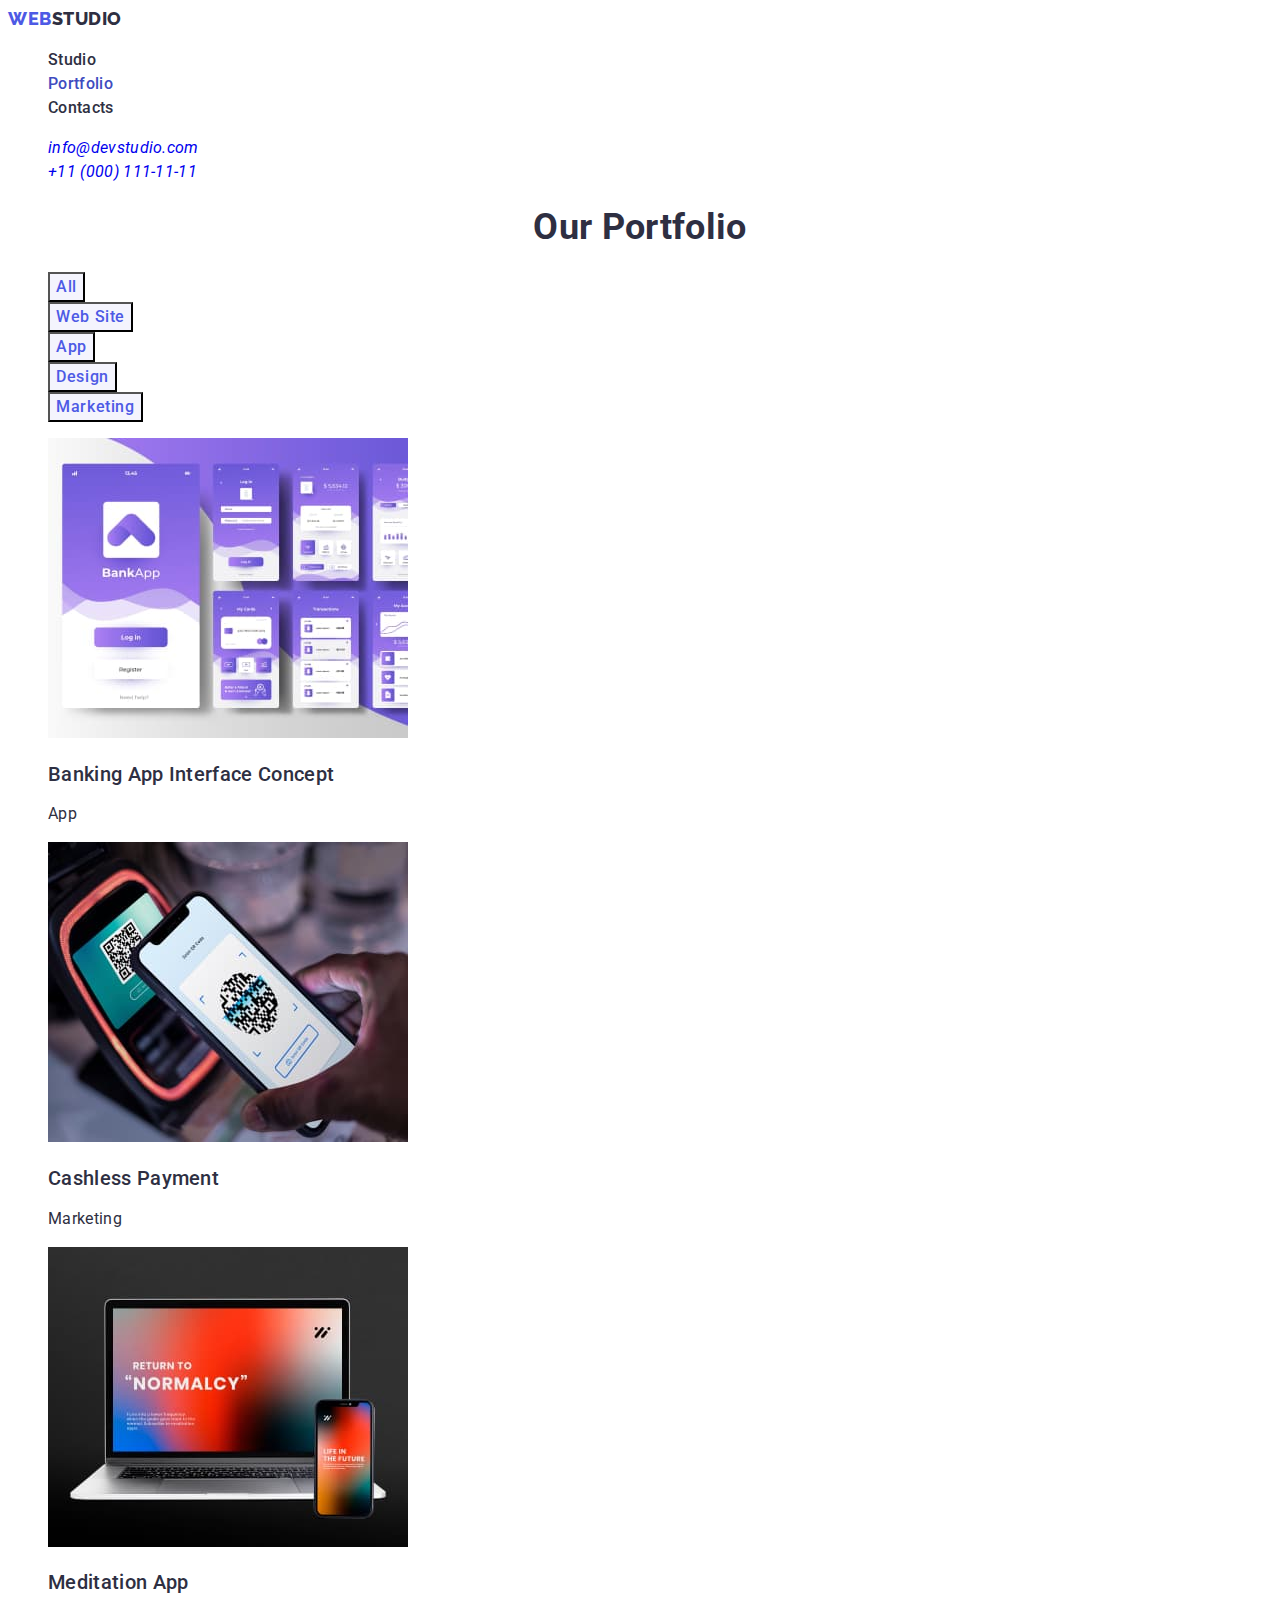
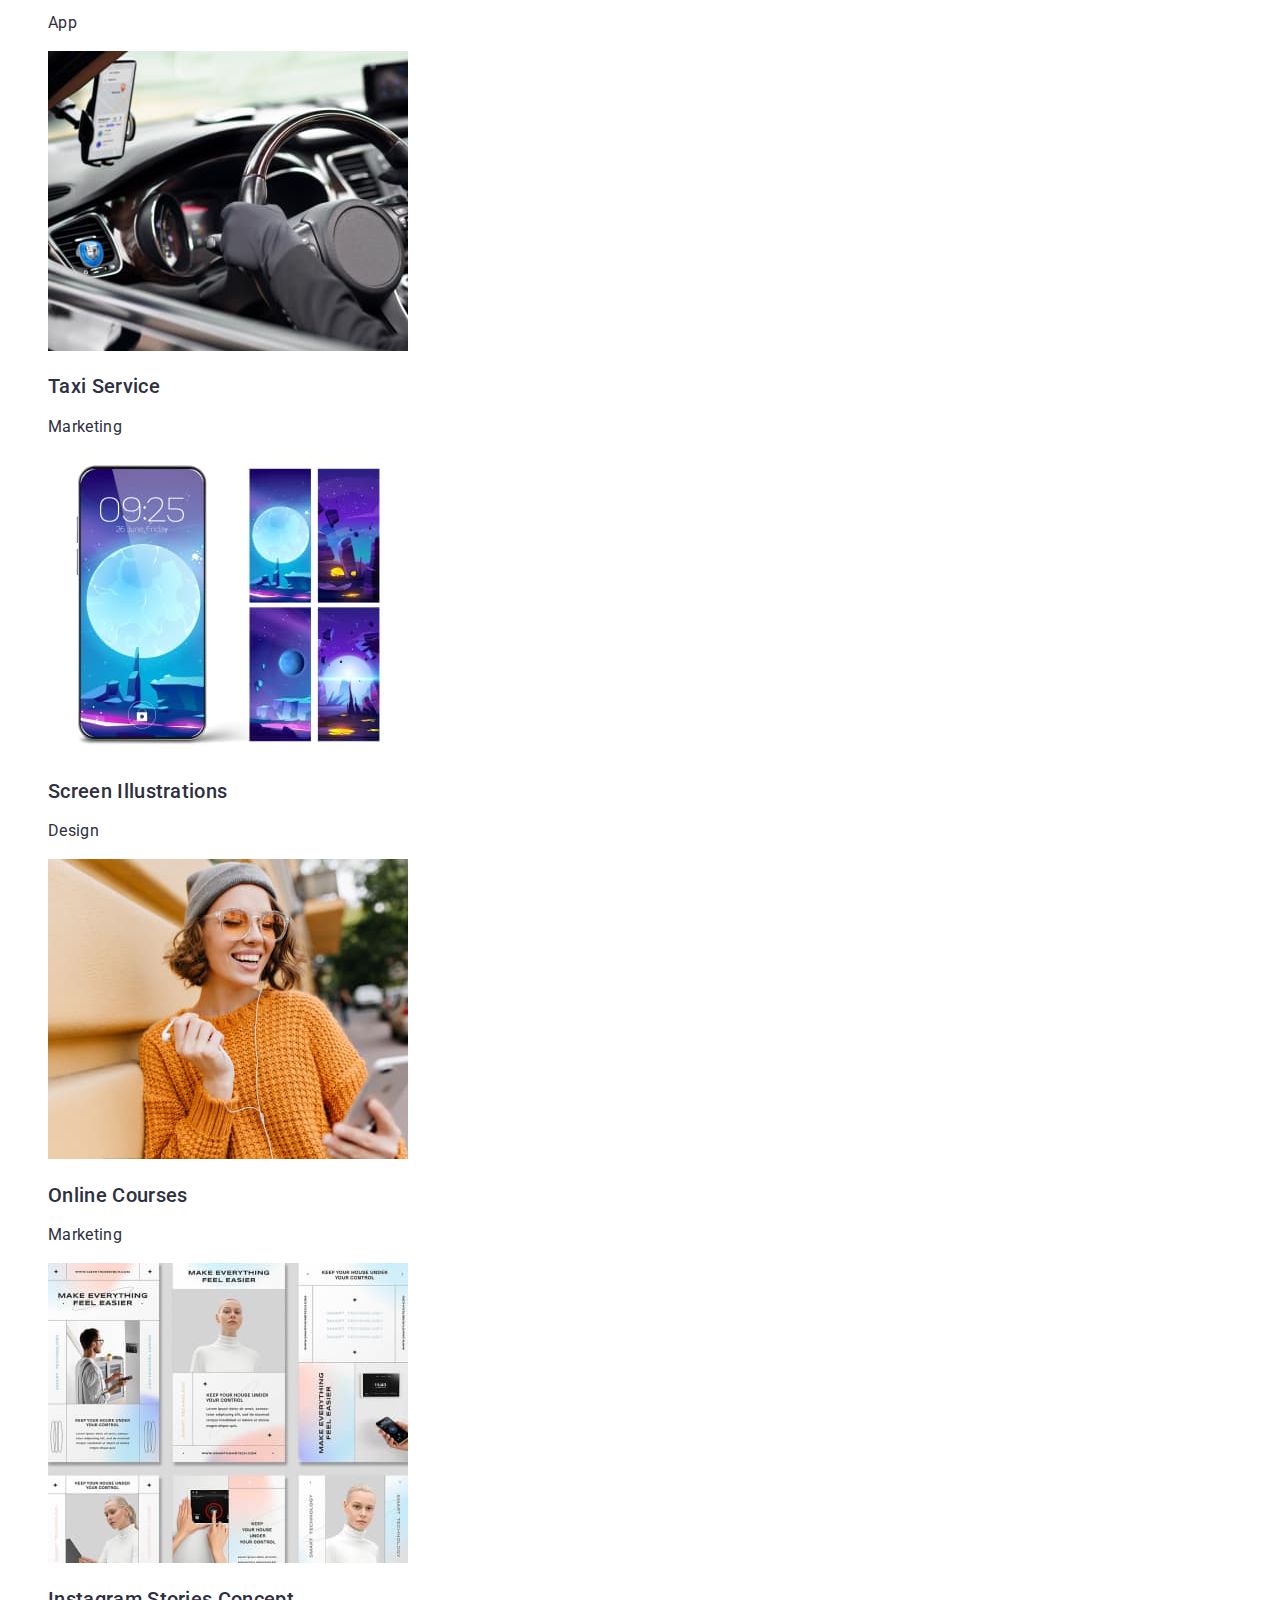
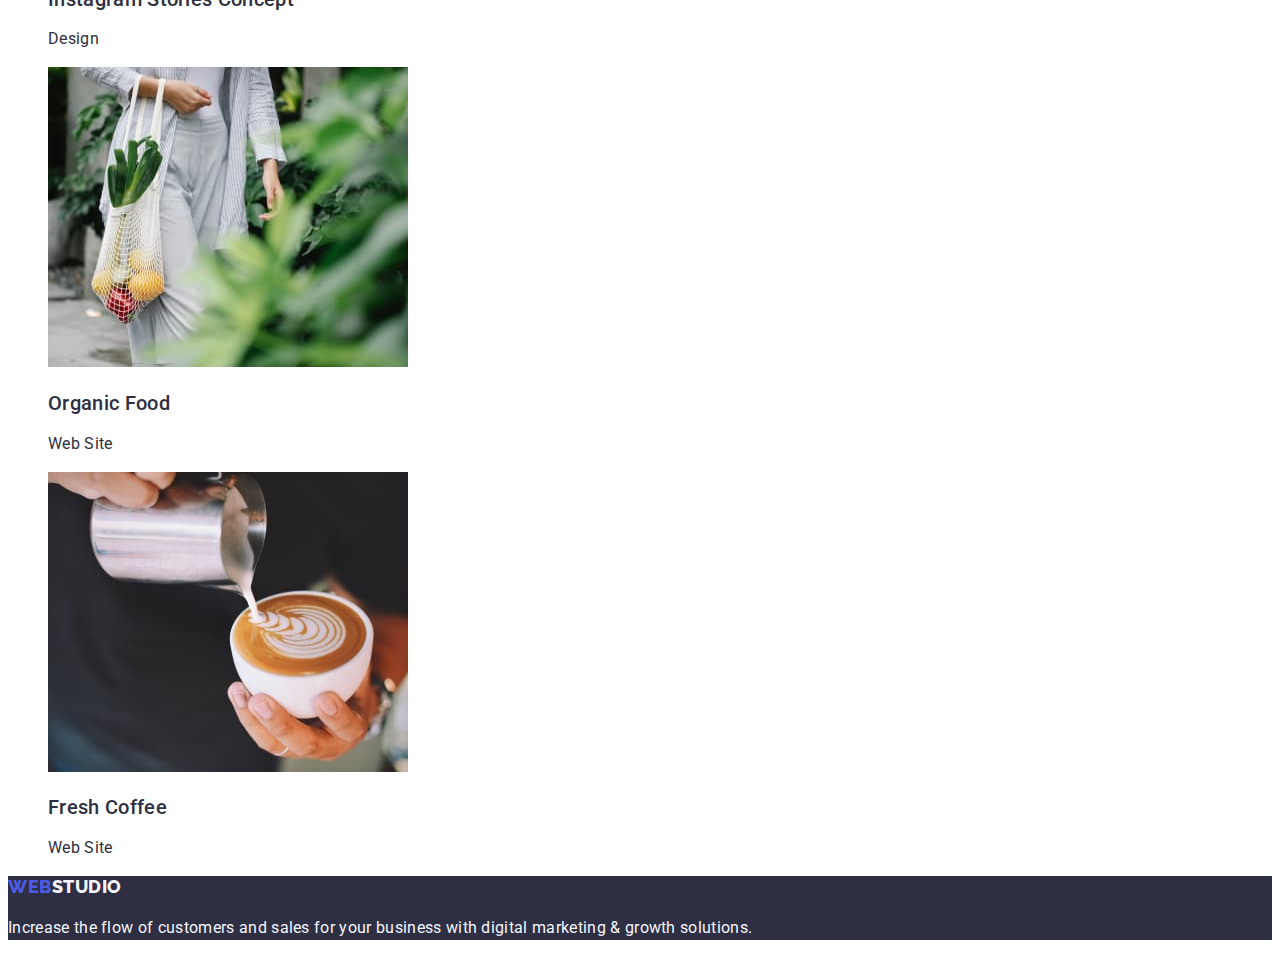
==== portfolio.html @ ec9953e0 "Add portfolio.html and css styles" ====
<!DOCTYPE html>
<html lang="en">
  <head>
    <meta charset="UTF-8" />
    <meta http-equiv="X-UA-Compatible" content="IE=edge" />
    <meta name="viewport" content="width=device-width, initial-scale=1.0" />
    <title lang="uk">Portfolio</title>
    <!-- оптимізація процесу завантаження шрифтів -->
    <link rel="preconnect" href="https://fonts.googleapis.com" />
    <link rel="preconnect" href="https://fonts.gstatic.com" crossorigin />
    <link
      href="https://fonts.googleapis.com/css2?family=Raleway:wght@800&family=Roboto:wght@400;500;700&display=swap"
      rel="stylesheet"
    />
    <link rel="stylesheet" href="./css/styles.css" />
  </head>
  <body>
    <header>
      <nav>
        <a href="./index.html" class="logo link"><span class="accent">Web</span>Studio</a>
        <ul class="site-nav list">
          <li><a href="./index.html" class="link">Studio</a></li>
          <li><a href="./portfolio.html" class="link current">Portfolio</a></li>
          <li><a href="" class="link">Contacts</a></li>
        </ul>
      </nav>
      <address>
        <ul class="header-contacts list">
          <li><a href="mailto:info@devstudio.com" class="link">info@devstudio.com</a></li>
          <li><a href="tel:+110001111111" class="link">+11 (000) 111-11-11</a></li>
        </ul>
      </address>
    </header>
    <main>
      <section class="section">
        <!-- h1 will be hidden -->
        <h1 class="section-title">Our Portfolio</h1>
        <ul class="button-filter list">
          <li><button class="button secondary" type="button">All</button></li>
          <li><button class="button secondary" type="button">Web Site</button></li>
          <li><button class="button secondary" type="button">App</button></li>
          <li><button class="button secondary" type="button">Design</button></li>
          <li><button class="button secondary" type="button">Marketing</button></li>
        </ul>
        <ul class="portfolio list">
          <li>
            <a href="" class="link">
              <img
                src="./images/portfolio/banking-app.jpg"
                alt="Banking App Interface Concept"
                width="360"
                height="300"
              />
              <h2 class="subsection-title">Banking App Interface Concept</h2>
              <p class="description">App</p></a
            >
          </li>
          <li>
            <a href="" class="link">
              <img
                src="./images/portfolio/cashless-payment.jpg"
                alt="Cashless Payment"
                width="360"
                height="300"
              />
              <h2 class="subsection-title">Cashless Payment</h2>
              <p class="description">Marketing</p></a
            >
          </li>
          <li>
            <a href="" class="link">
              <img
                src="./images/portfolio/meditation-app.jpg"
                alt="Meditation App"
                width="360"
                height="300"
              />
              <h2 class="subsection-title">Meditation App</h2>
              <p class="description">App</p></a
            >
          </li>
          <li>
            <a href="" class="link">
              <img
                src="./images/portfolio/taxi-service.jpg"
                alt="Taxi Service"
                width="360"
                height="300"
              />
              <h2 class="subsection-title">Taxi Service</h2>
              <p class="description">Marketing</p></a
            >
          </li>
          <li>
            <a href="" class="link">
              <img
                src="./images/portfolio/screen-illustrations.jpg"
                alt="Screen Illustrations"
                width="360"
                height="300"
              />
              <h2 class="subsection-title">Screen Illustrations</h2>
              <p class="description">Design</p></a
            >
          </li>
          <li>
            <a href="" class="link">
              <img
                src="./images/portfolio/online-courses.jpg"
                alt="Online Courses"
                width="360"
                height="300"
              />
              <h2 class="subsection-title">Online Courses</h2>
              <p class="description">Marketing</p></a
            >
          </li>
          <li>
            <a href="" class="link">
              <img
                src="./images/portfolio/instagram-stories.jpg"
                alt="Instagram Stories Concept"
                width="360"
                height="300"
              />
              <h2 class="subsection-title">Instagram Stories Concept</h2>
              <p class="description">Design</p></a
            >
          </li>
          <li>
            <a href="" class="link">
              <img
                src="./images/portfolio/organic-food.jpg"
                alt="Organic Food"
                width="360"
                height="300"
              />
              <h2 class="subsection-title">Organic Food</h2>
              <p class="description">Web Site</p></a
            >
          </li>
          <li>
            <a href="" class="link">
              <img
                src="./images/portfolio/fresh-coffee.jpg"
                alt="Fresh Coffee"
                width="360"
                height="300"
              />
              <h2 class="subsection-title">Fresh Coffee</h2>
              <p class="description">Web Site</p></a
            >
          </li>
        </ul>
      </section>
    </main>
    <footer class="footer">
      <a href="./index.html" class="logo footer link"><span class="accent">Web</span>Studio</a>
      <p class="description">
        Increase the flow of customers and sales for your business with digital marketing & growth
        solutions.
      </p>
    </footer>
  </body>
</html>
---- css/styles.css ----
/* header bgc rgba(231, 233, 252, 1) */
/* +hero background-color: #2E2F42; */
/* p color: #434455; */
/*+ (section-title) h2, h3 color color: #2E2F42;*/
/* + h1 color #ffffff */
/* +footer logo studio color: #f4f4fd */
/* +footer and header logo web color: #4d5ae5; */
/* +header logo studio color: #2e2f42; */
/* navigation color: #2e2f42; */
/* + (in body) header contacts color: #434455; */
/* footer p color: #F4F4FD;  */
/* our team background-color: #F4F4FD;*/
/* + body bgc #ffffff */
/* Filter Btn Active background: rgba(64, 75, 191, 1);*/
/* Active Button Text color#ffffff) */
/* not active Filter Btn  bgc rgba(244, 244, 253, 1))*/
/* not active btn text color rgba(77, 90, 229, 1) */
/* 'Roboto' 400 500 700
'Raleway' 800 */

:root {
  --accent-color: #404bbf; /*active hover focus*/
  --light-accent-color: #4d5ae5; /*brand, not CTA btn-hero/btn-portfolio-text*/
  --primary-dark-color: #2e2f42; /*h2/h3 headers, hero-bgc*/
  --primary-text-color: #434455; /*default text color, paragraphs*/
  --primary-white-color: #ffffff; /*page default bgc, hero header+btn-text, portfolio CTA btn-text*/
  --light-mode-color: #f4f4fd; /*footer paragraph,brand,not CTA btn-portfolio-bgc,our team bgc*/
}

/* Common styles */

body {
  background-color: var(--primary-white-color);
  color: var(--primary-text-color); /*default text color, paragraphs*/
  font-family: 'Roboto', sans-serif;
  font-size: 16px; /*default size, paragraphs*/
  line-height: 1.5;
  letter-spacing: 0.02em;
  font-weight: 400;
}

.list {
  list-style: none;
}

.link {
  text-decoration: none;
}

.title {
  color: var(--primary-dark-color);
}
/* h2,
h3 {
  color: var(--primary-dark-color);
} */

/* Logo */
.logo {
  color: var(--primary-dark-color);
  font-family: 'Raleway';
  font-weight: 800;
  font-size: 18px;
  line-height: 1.17;
  letter-spacing: 0.03em;
  text-transform: uppercase;
}

.logo .accent {
  color: var(--light-accent-color);
}

.logo.footer {
  color: var(--light-mode-color);
}

/* Site navigation */

.site-nav .link {
  color: var(--primary-dark-color);
  font-weight: 500;
}

.site-nav .link:hover,
.site-nav .link:focus {
  color: var(--accent-color);
}

.site-nav .link.current {
  color: var(--accent-color);
}

/* Header contacts*/

.contacts .link {
  color: var(--primary-text-color);
  font-style: normal;
}

.contacts .link:hover,
.contacts .link:focus {
  color: var(--accent-color);
}

/*Footer*/
.footer {
  background-color: var(--primary-dark-color);
}
.footer .description {
  color: var(--light-mode-color);
}

/* Buttons */
.button {
  color: var(--primary-text-color);
  background-color: var(--primary-white-color);
  font-family: 'Roboto';
  font-weight: 500;
  font-size: 16px;
  line-height: 1.5;
  text-align: center;
  letter-spacing: 0.04em;
  cursor: pointer;
}

/*Hero Button*/
.button.primary {
  color: var(--primary-white-color);
  background-color: var(--light-accent-color);
}

/*Other Buttons*/
.button.secondary {
  color: var(--light-accent-color);
  background-color: var(--light-mode-color);
}

.button:hover,
.button:focus {
  color: var(--primary-white-color);
  background-color: var(--accent-color);
}

/* index.html styles */
/* Hero */
.hero {
  background-color: var(--primary-dark-color);
}

.hero-title {
  color: var(--primary-white-color);
  font-weight: 700;
  font-size: 56px;
  line-height: 1.07;
  text-align: center;
}

/* Section */
.section-title {
  color: var(--primary-dark-color);
  font-weight: 700;
  font-size: 36px;
  line-height: 1.11;
  text-align: center;
  text-transform: capitalize;
}

.subsection-title {
  color: var(--primary-dark-color);
  font-weight: 500;
  font-size: 20px;
  line-height: 1.2;
}

.team .subsection-title {
  text-align: center;
}

.team .description {
  text-align: center;
}
.portfolio .description {
  color: var(--primary-dark-color);
}
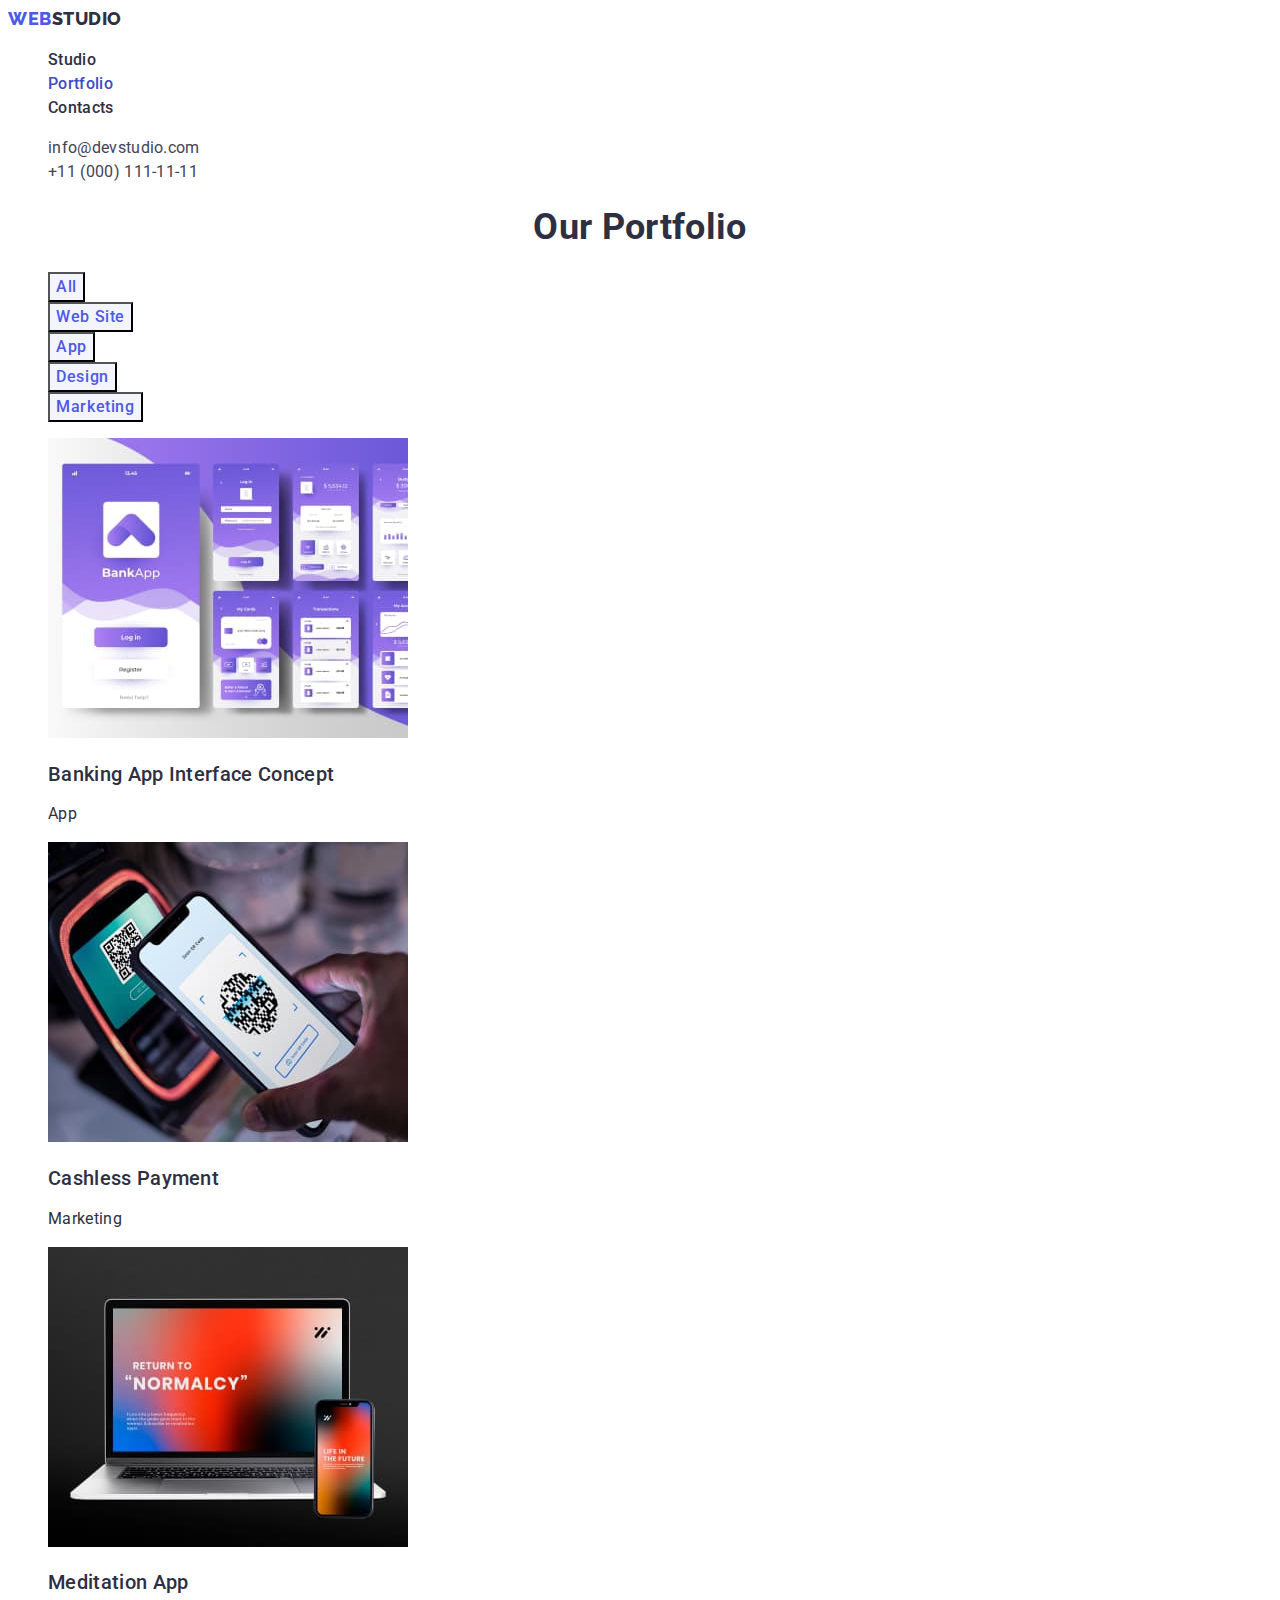
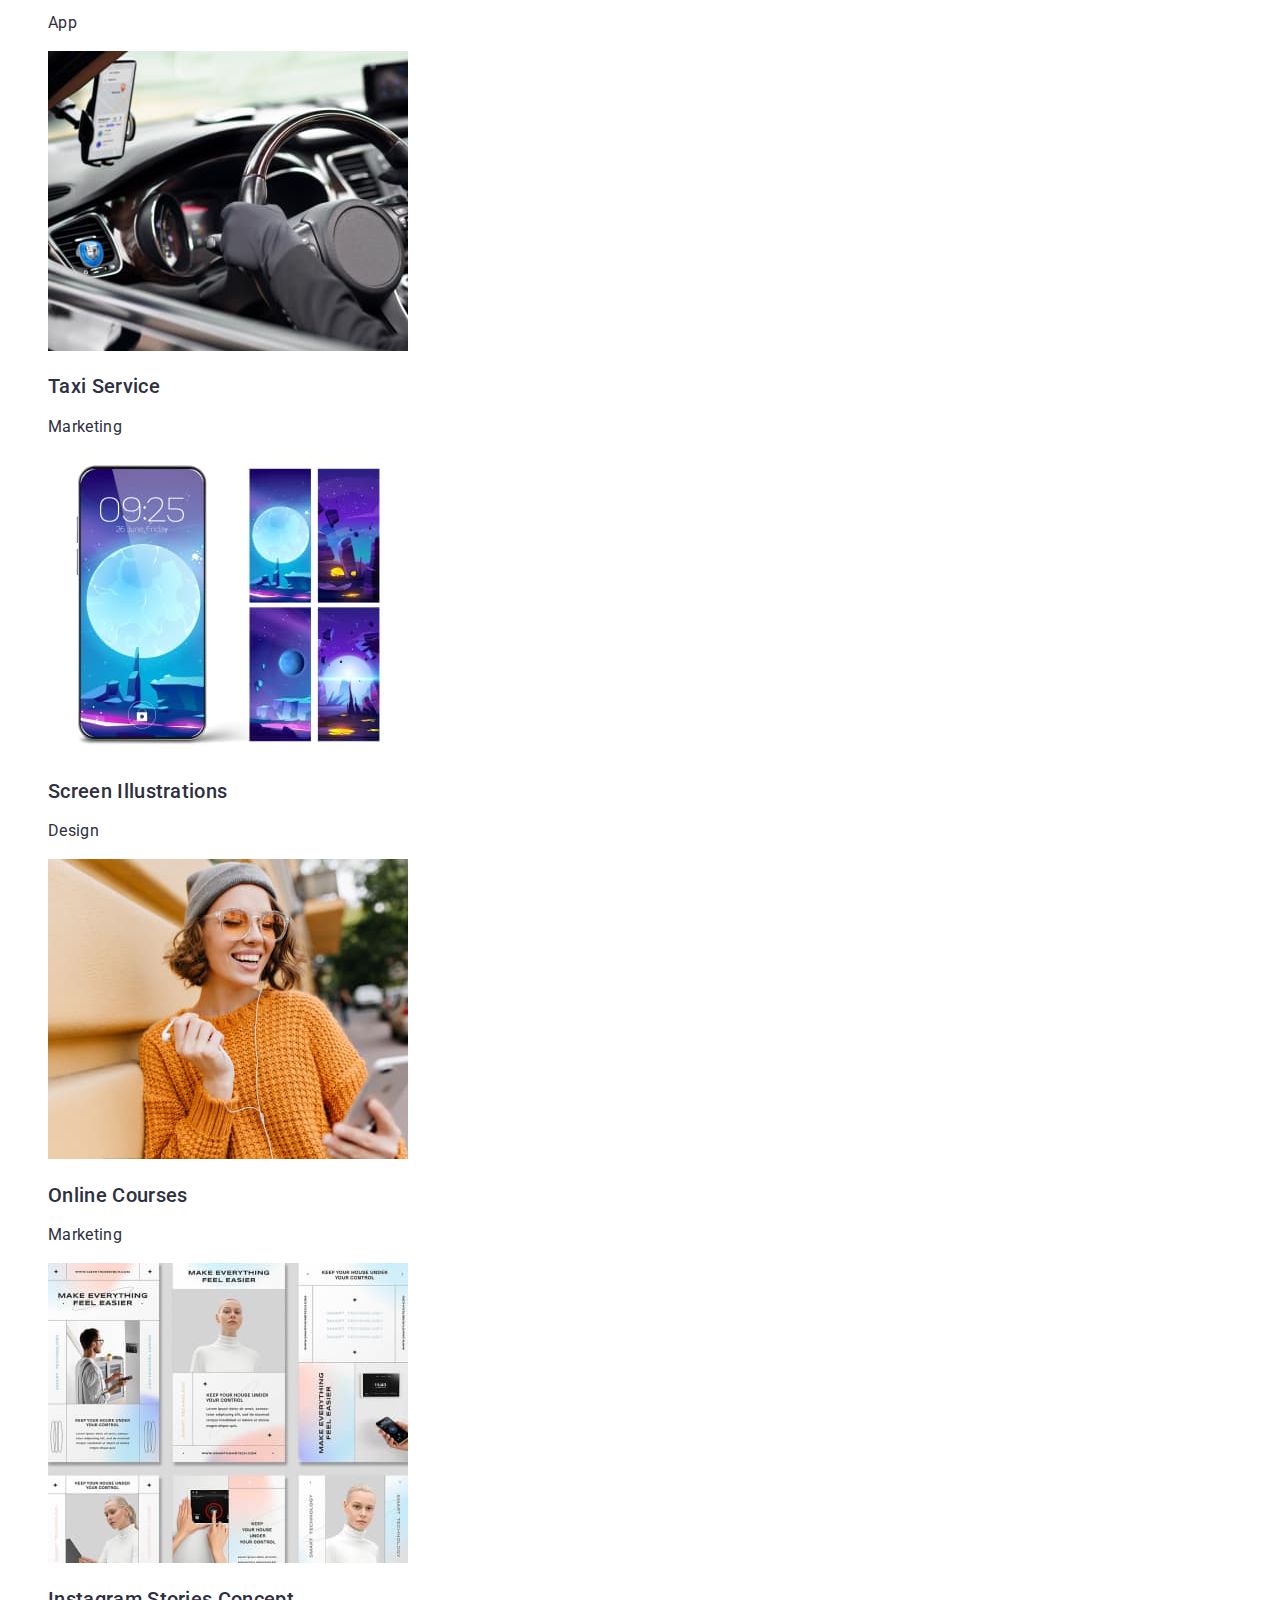
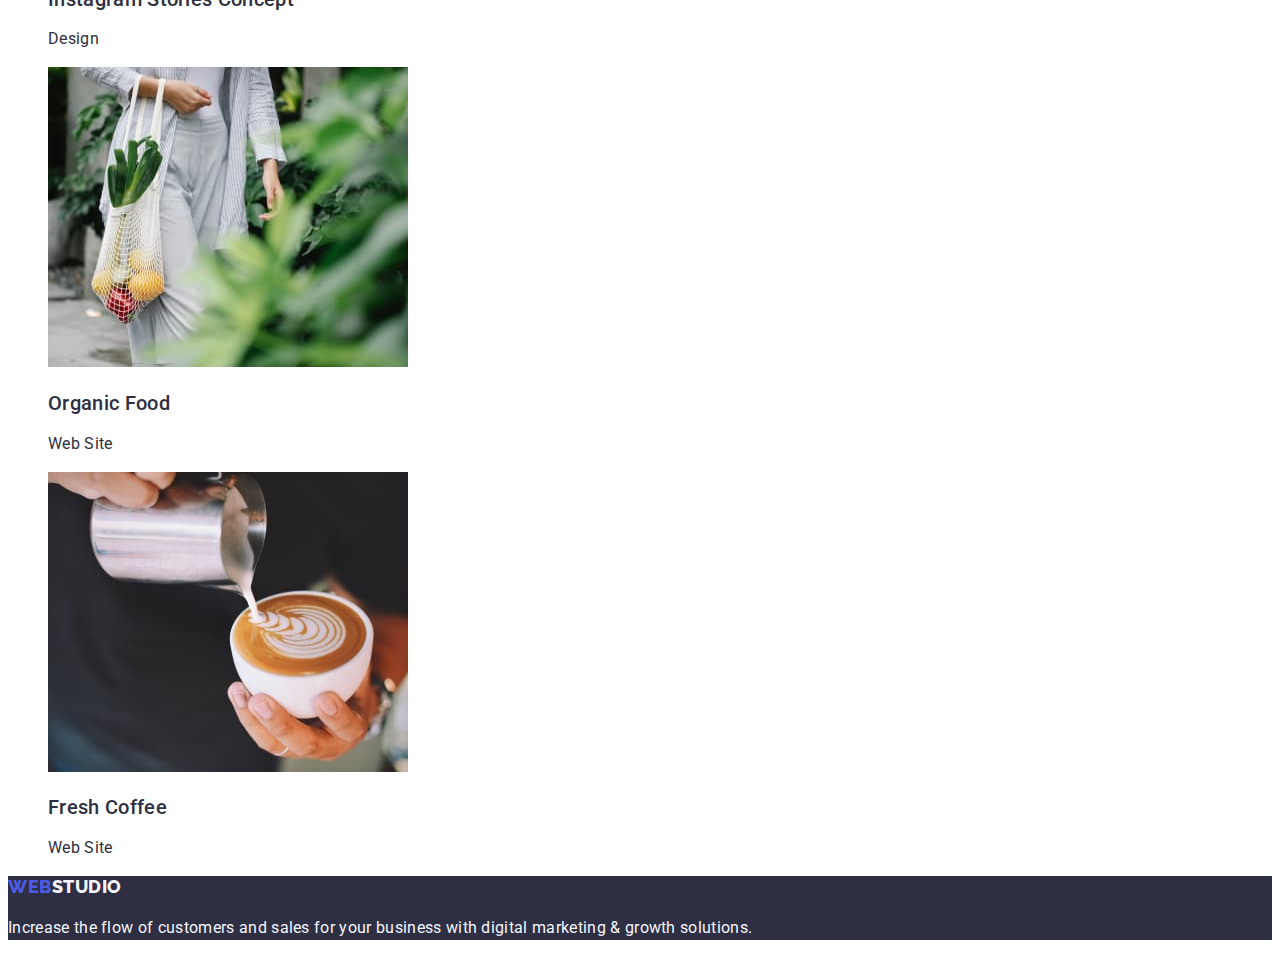
==== commit 678d64e1: "Update portfolio.html" ====
--- a/portfolio.html
+++ b/portfolio.html
@@ -25,7 +25,7 @@
         </ul>
       </nav>
       <address>
-        <ul class="header-contacts list">
+        <ul class="contacts list">
           <li><a href="mailto:info@devstudio.com" class="link">info@devstudio.com</a></li>
           <li><a href="tel:+110001111111" class="link">+11 (000) 111-11-11</a></li>
         </ul>
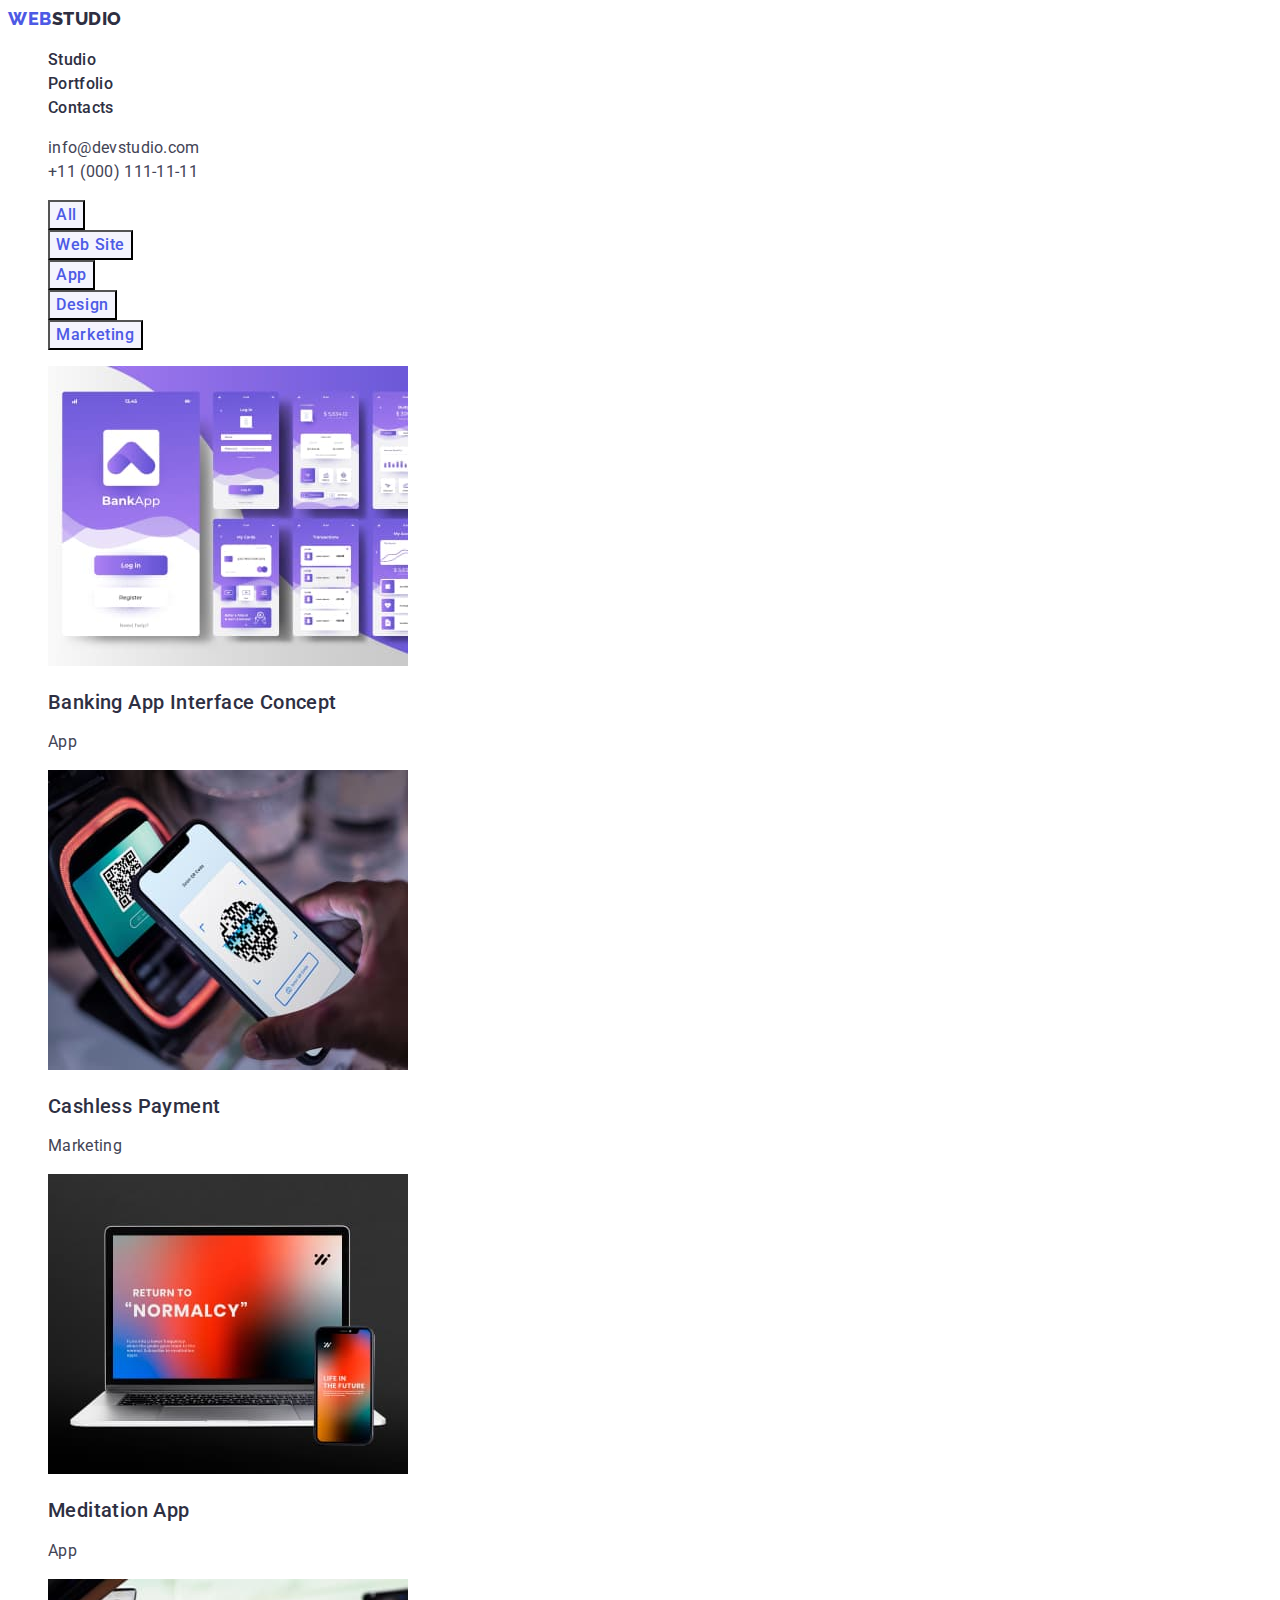
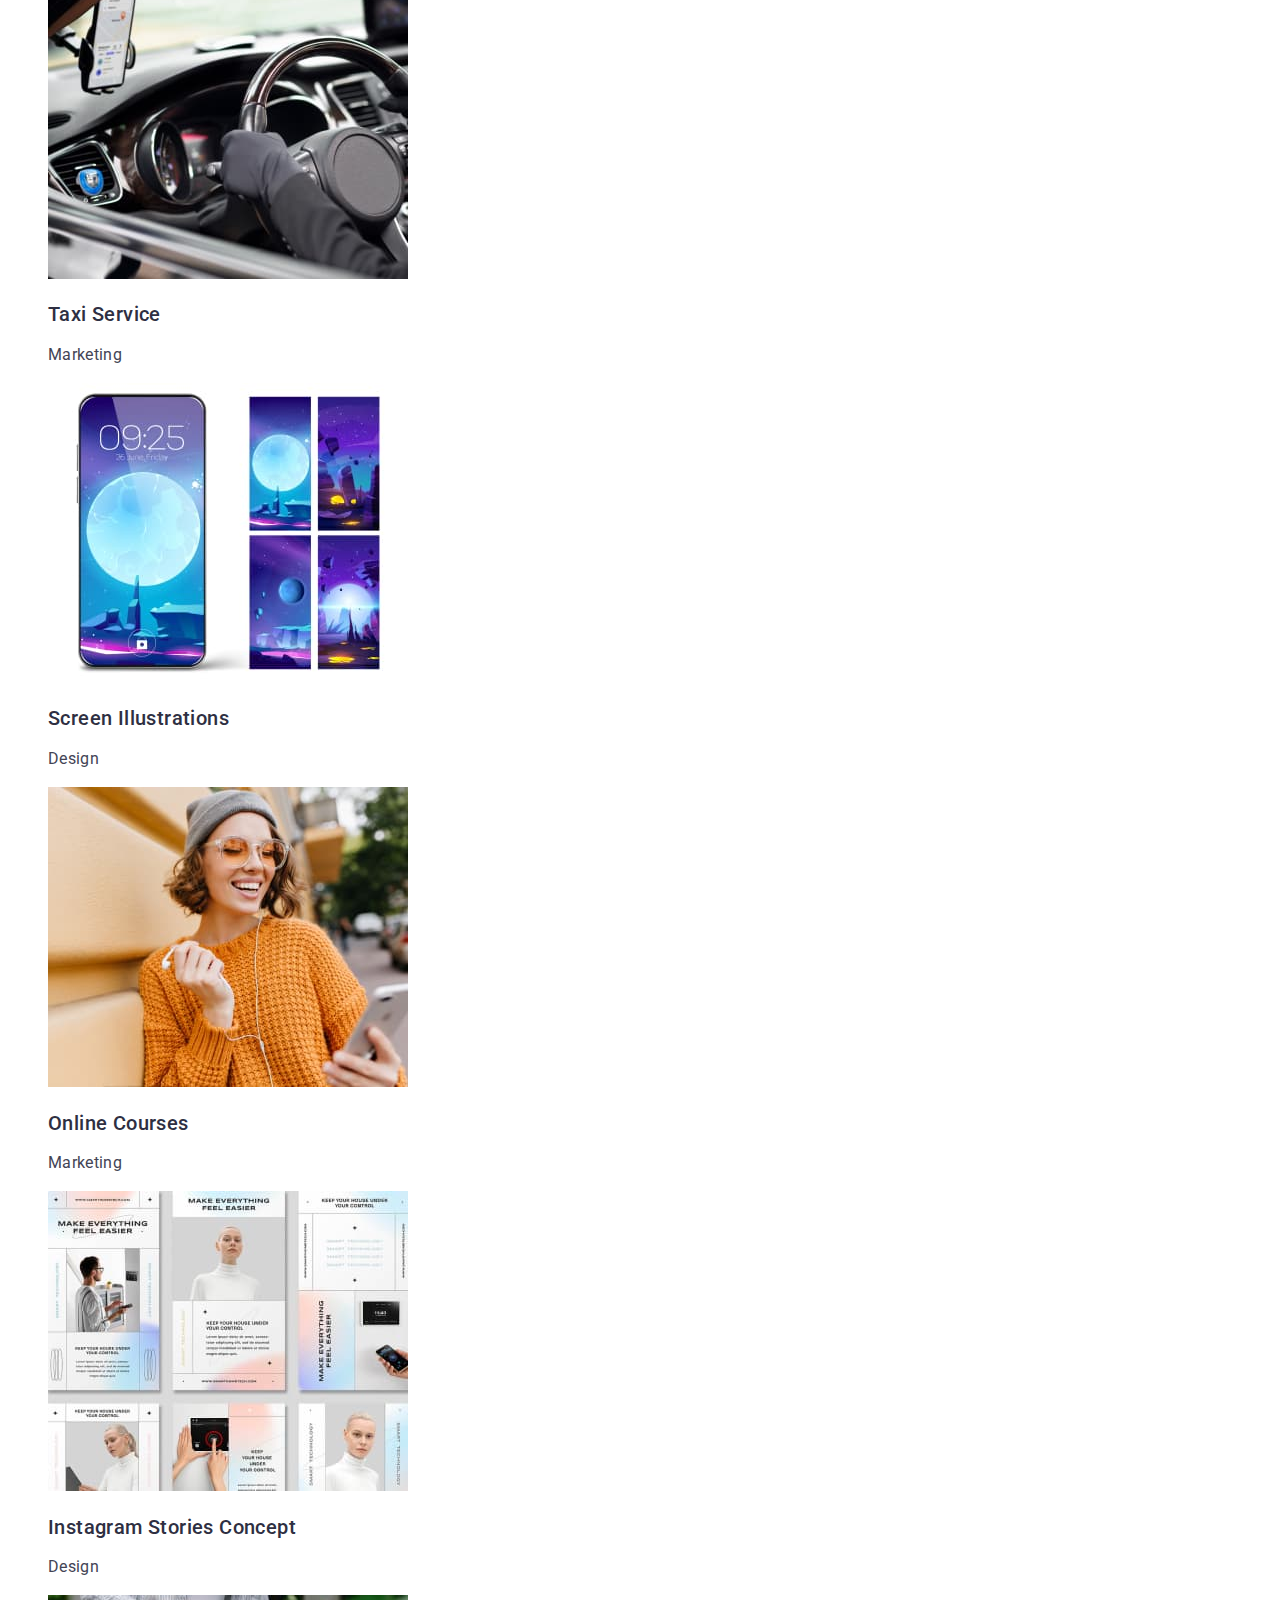
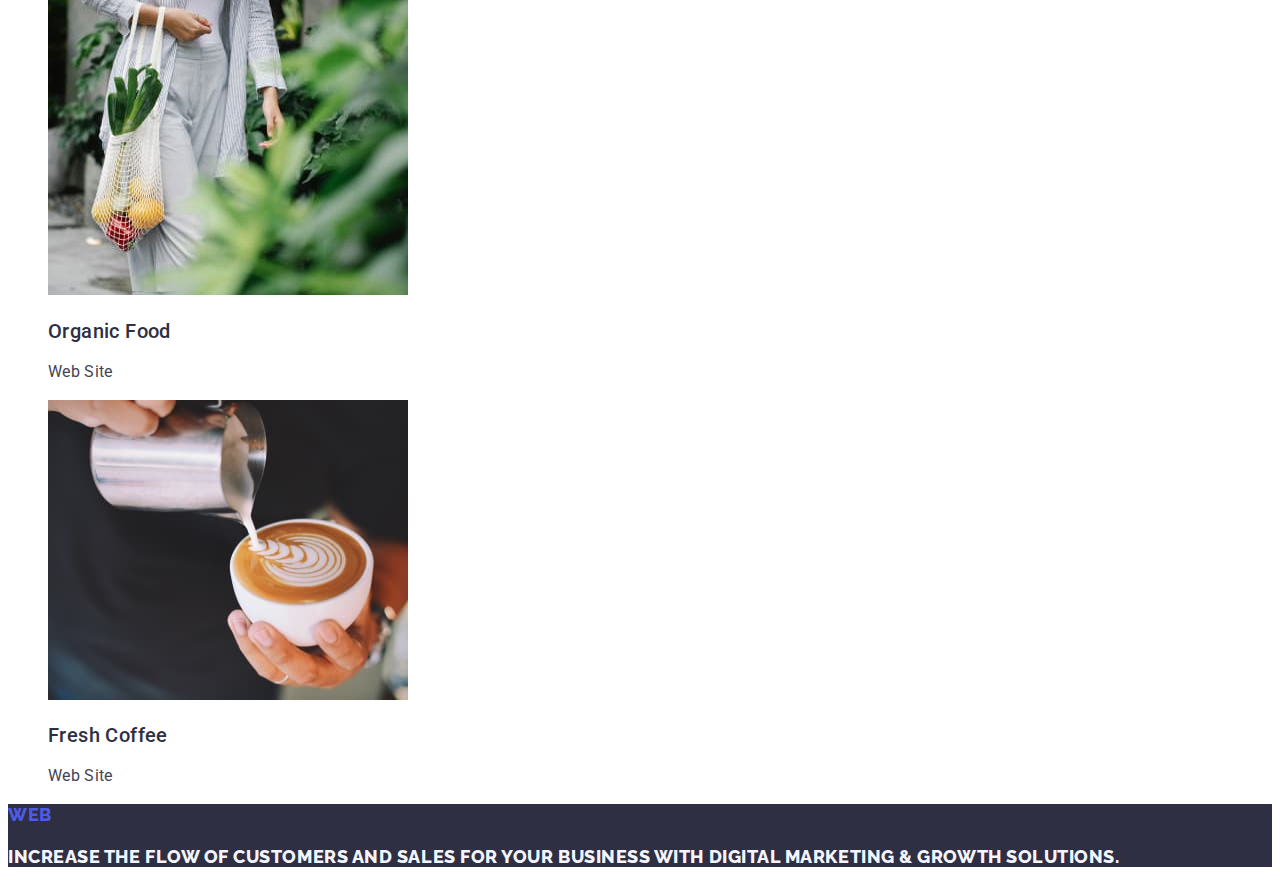
==== commit d8ed234a: "Fixed differences from maket 5 / 5,000 Translation results Translation result model" ====
--- a/portfolio.html
+++ b/portfolio.html
@@ -4,7 +4,7 @@
     <meta charset="UTF-8" />
     <meta http-equiv="X-UA-Compatible" content="IE=edge" />
     <meta name="viewport" content="width=device-width, initial-scale=1.0" />
-    <title lang="uk">Portfolio</title>
+    <title>Portfolio</title>
     <!-- оптимізація процесу завантаження шрифтів -->
     <link rel="preconnect" href="https://fonts.googleapis.com" />
     <link rel="preconnect" href="https://fonts.gstatic.com" crossorigin />
@@ -17,10 +17,10 @@
   <body>
     <header>
       <nav>
-        <a href="./index.html" class="logo link"><span class="accent">Web</span>Studio</a>
+        <a href="./index.html" class="logo link">Web<span class="accent">Studio</span</a>
         <ul class="site-nav list">
           <li><a href="./index.html" class="link">Studio</a></li>
-          <li><a href="./portfolio.html" class="link current">Portfolio</a></li>
+          <li><a href="./portfolio.html" class="link">Portfolio</a></li>
           <li><a href="" class="link">Contacts</a></li>
         </ul>
       </nav>
@@ -34,7 +34,7 @@
     <main>
       <section class="section">
         <!-- h1 will be hidden -->
-        <h1 class="section-title">Our Portfolio</h1>
+        <h1 class="section-title" hidden>Our Portfolio</h1>
         <ul class="button-filter list">
           <li><button class="button secondary" type="button">All</button></li>
           <li><button class="button secondary" type="button">Web Site</button></li>
@@ -155,7 +155,7 @@
       </section>
     </main>
     <footer class="footer">
-      <a href="./index.html" class="logo footer link"><span class="accent">Web</span>Studio</a>
+      <a href="./index.html" class="logo link">Web<span class="accent">Studio</span</a>
       <p class="description">
         Increase the flow of customers and sales for your business with digital marketing & growth
         solutions.
--- a/css/styles.css
+++ b/css/styles.css
@@ -57,8 +57,8 @@
 
 /* Logo */
 .logo {
-  color: var(--primary-dark-color);
-  font-family: 'Raleway';
+  color: var(--light-accent-color);
+  font-family: 'Raleway', sans-serif;
   font-weight: 800;
   font-size: 18px;
   line-height: 1.17;
@@ -67,7 +67,7 @@
 }
 
 .logo .accent {
-  color: var(--light-accent-color);
+  color: var(--primary-dark-color);
 }
 
 .logo.footer {
@@ -86,15 +86,16 @@
   color: var(--accent-color);
 }
 
-.site-nav .link.current {
+/* .site-nav .link.current {
   color: var(--accent-color);
-}
+} */
 
 /* Header contacts*/
-
+.contacts {
+  font-style: normal;
+}
 .contacts .link {
   color: var(--primary-text-color);
-  font-style: normal;
 }
 
 .contacts .link:hover,
@@ -114,7 +115,7 @@
 .button {
   color: var(--primary-text-color);
   background-color: var(--primary-white-color);
-  font-family: 'Roboto';
+  font-family: 'Roboto', sans-serif;
   font-weight: 500;
   font-size: 16px;
   line-height: 1.5;
@@ -163,6 +164,7 @@
   line-height: 1.11;
   text-align: center;
   text-transform: capitalize;
+  letter-spacing: 0.02em;
 }
 
 .subsection-title {
@@ -170,15 +172,22 @@
   font-weight: 500;
   font-size: 20px;
   line-height: 1.2;
+  letter-spacing: 0.02em;
 }
-
+.section.team {
+  background-color: var(--light-mode-color);
+}
 .team .subsection-title {
   text-align: center;
+  letter-spacing: 0.02em;
 }
 
 .team .description {
   text-align: center;
 }
+.team-member {
+  background-color: var(--primary-white-color);
+}
 .portfolio .description {
-  color: var(--primary-dark-color);
+  color: var(--primary-text-color);
 }
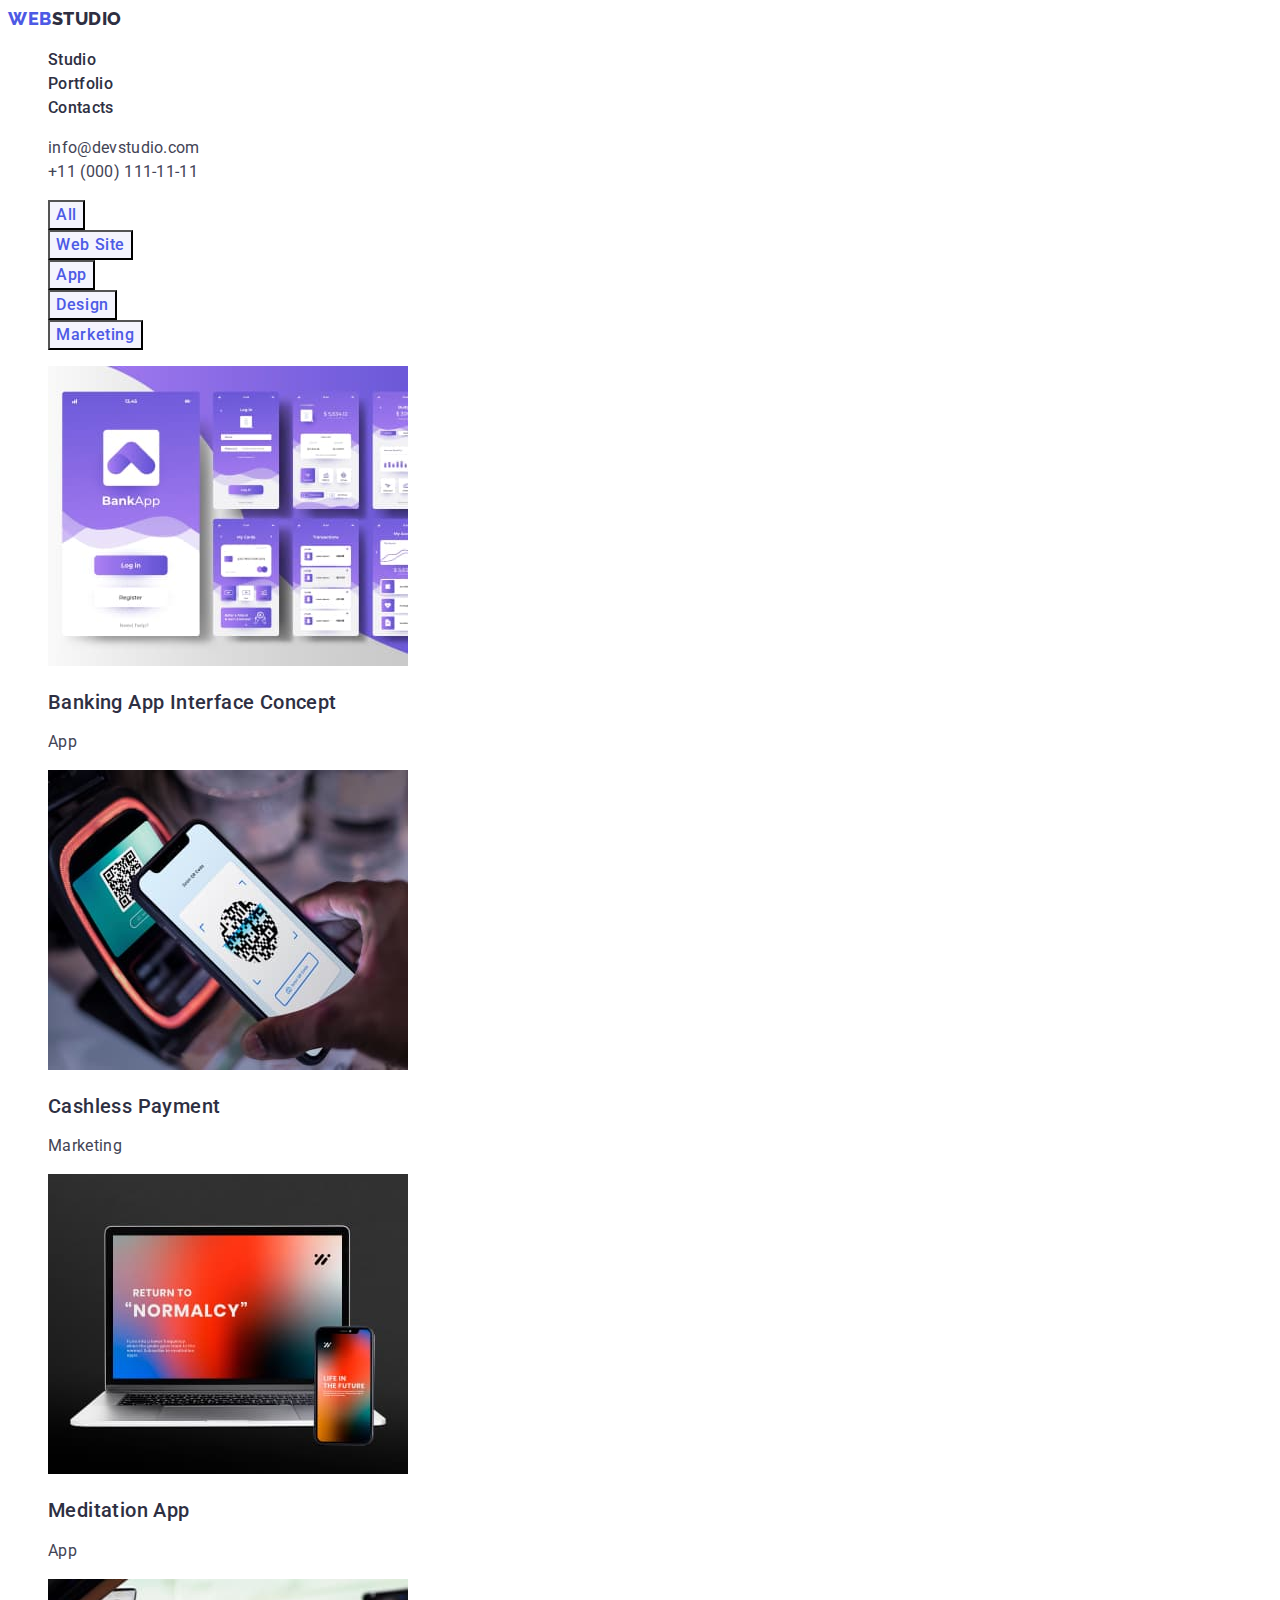
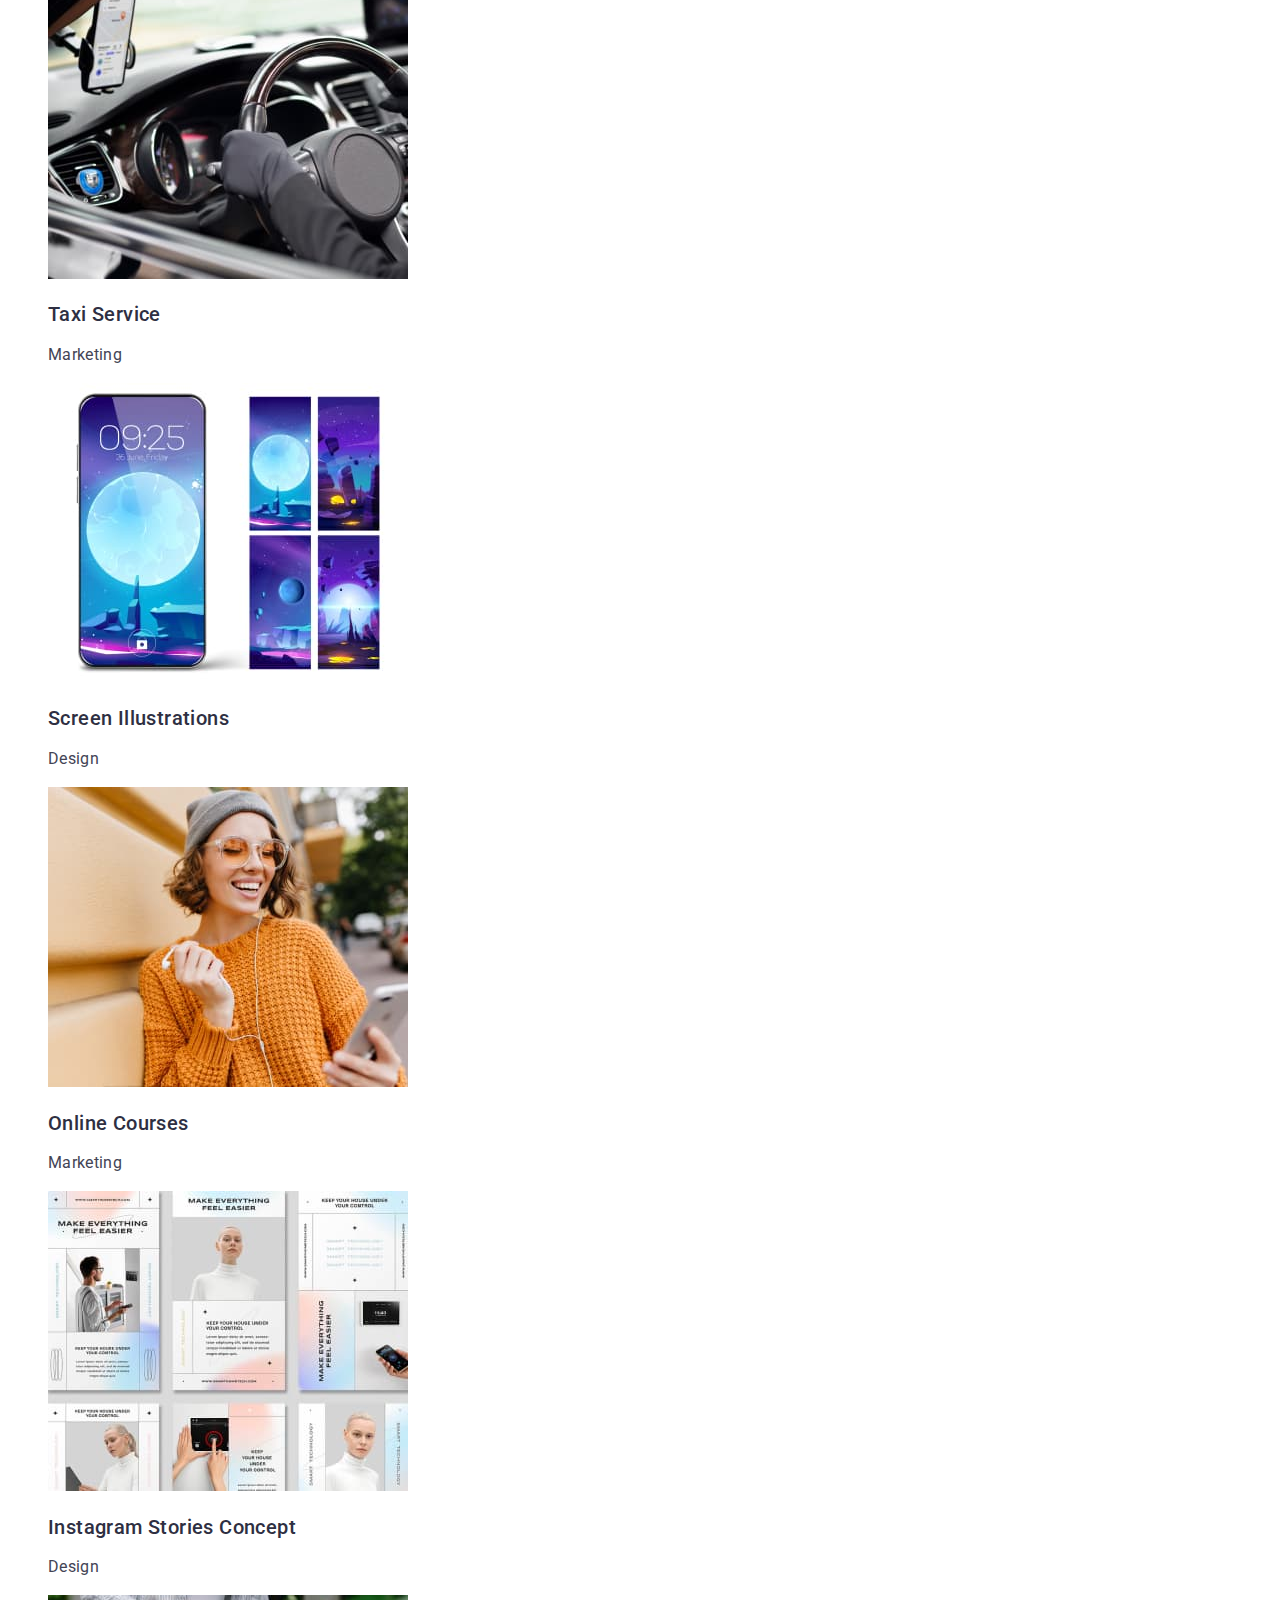
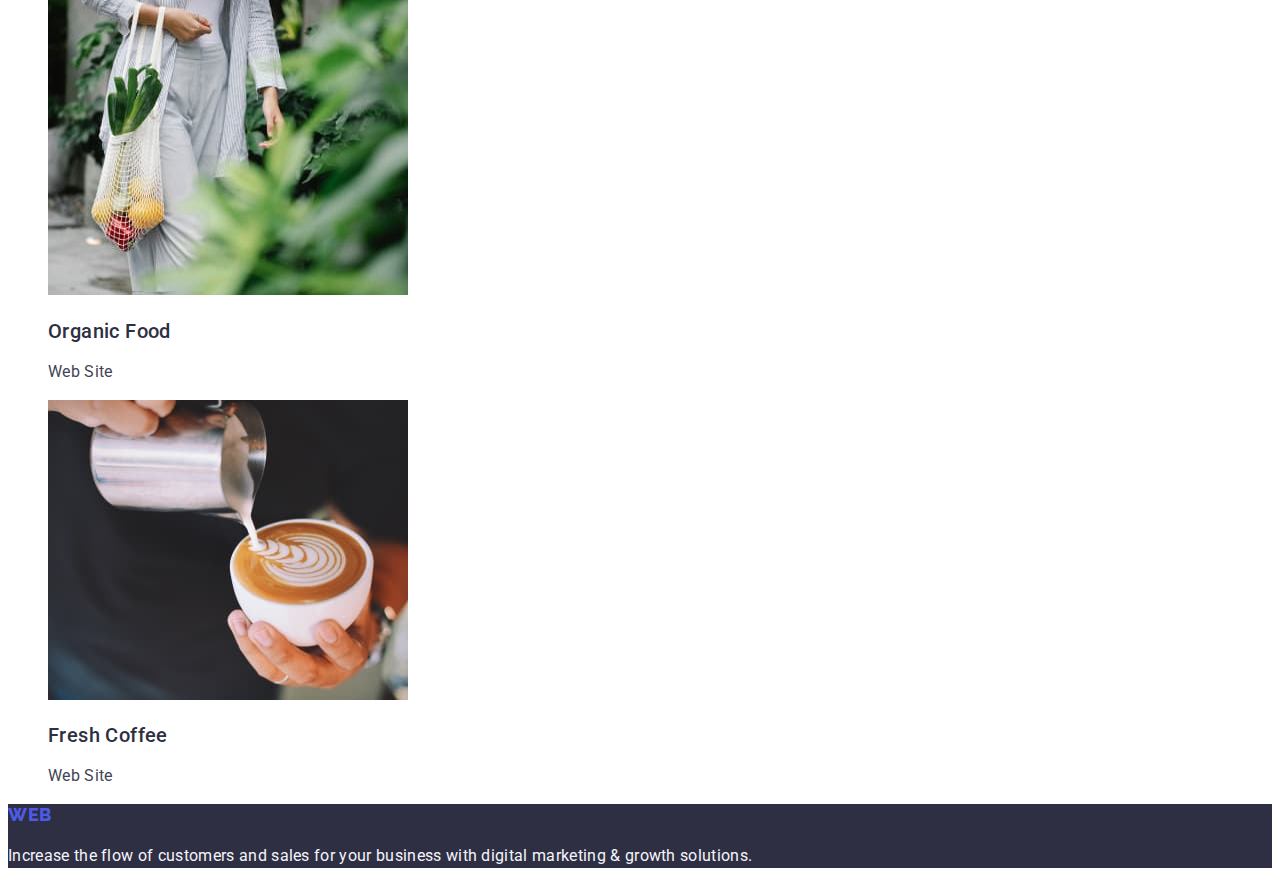
==== commit 8449a7aa: "fixed errors" ====
--- a/portfolio.html
+++ b/portfolio.html
@@ -17,7 +17,7 @@
   <body>
     <header>
       <nav>
-        <a href="./index.html" class="logo link">Web<span class="accent">Studio</span</a>
+        <a href="./index.html" class="logo link">Web<span class="accent">Studio</span></a>
         <ul class="site-nav list">
           <li><a href="./index.html" class="link">Studio</a></li>
           <li><a href="./portfolio.html" class="link">Portfolio</a></li>
@@ -33,7 +33,6 @@
     </header>
     <main>
       <section class="section">
-        <!-- h1 will be hidden -->
         <h1 class="section-title" hidden>Our Portfolio</h1>
         <ul class="button-filter list">
           <li><button class="button secondary" type="button">All</button></li>
@@ -155,7 +154,7 @@
       </section>
     </main>
     <footer class="footer">
-      <a href="./index.html" class="logo link">Web<span class="accent">Studio</span</a>
+      <a href="./index.html" class="logo link">Web<span class="accent">Studio</span></a>
       <p class="description">
         Increase the flow of customers and sales for your business with digital marketing & growth
         solutions.
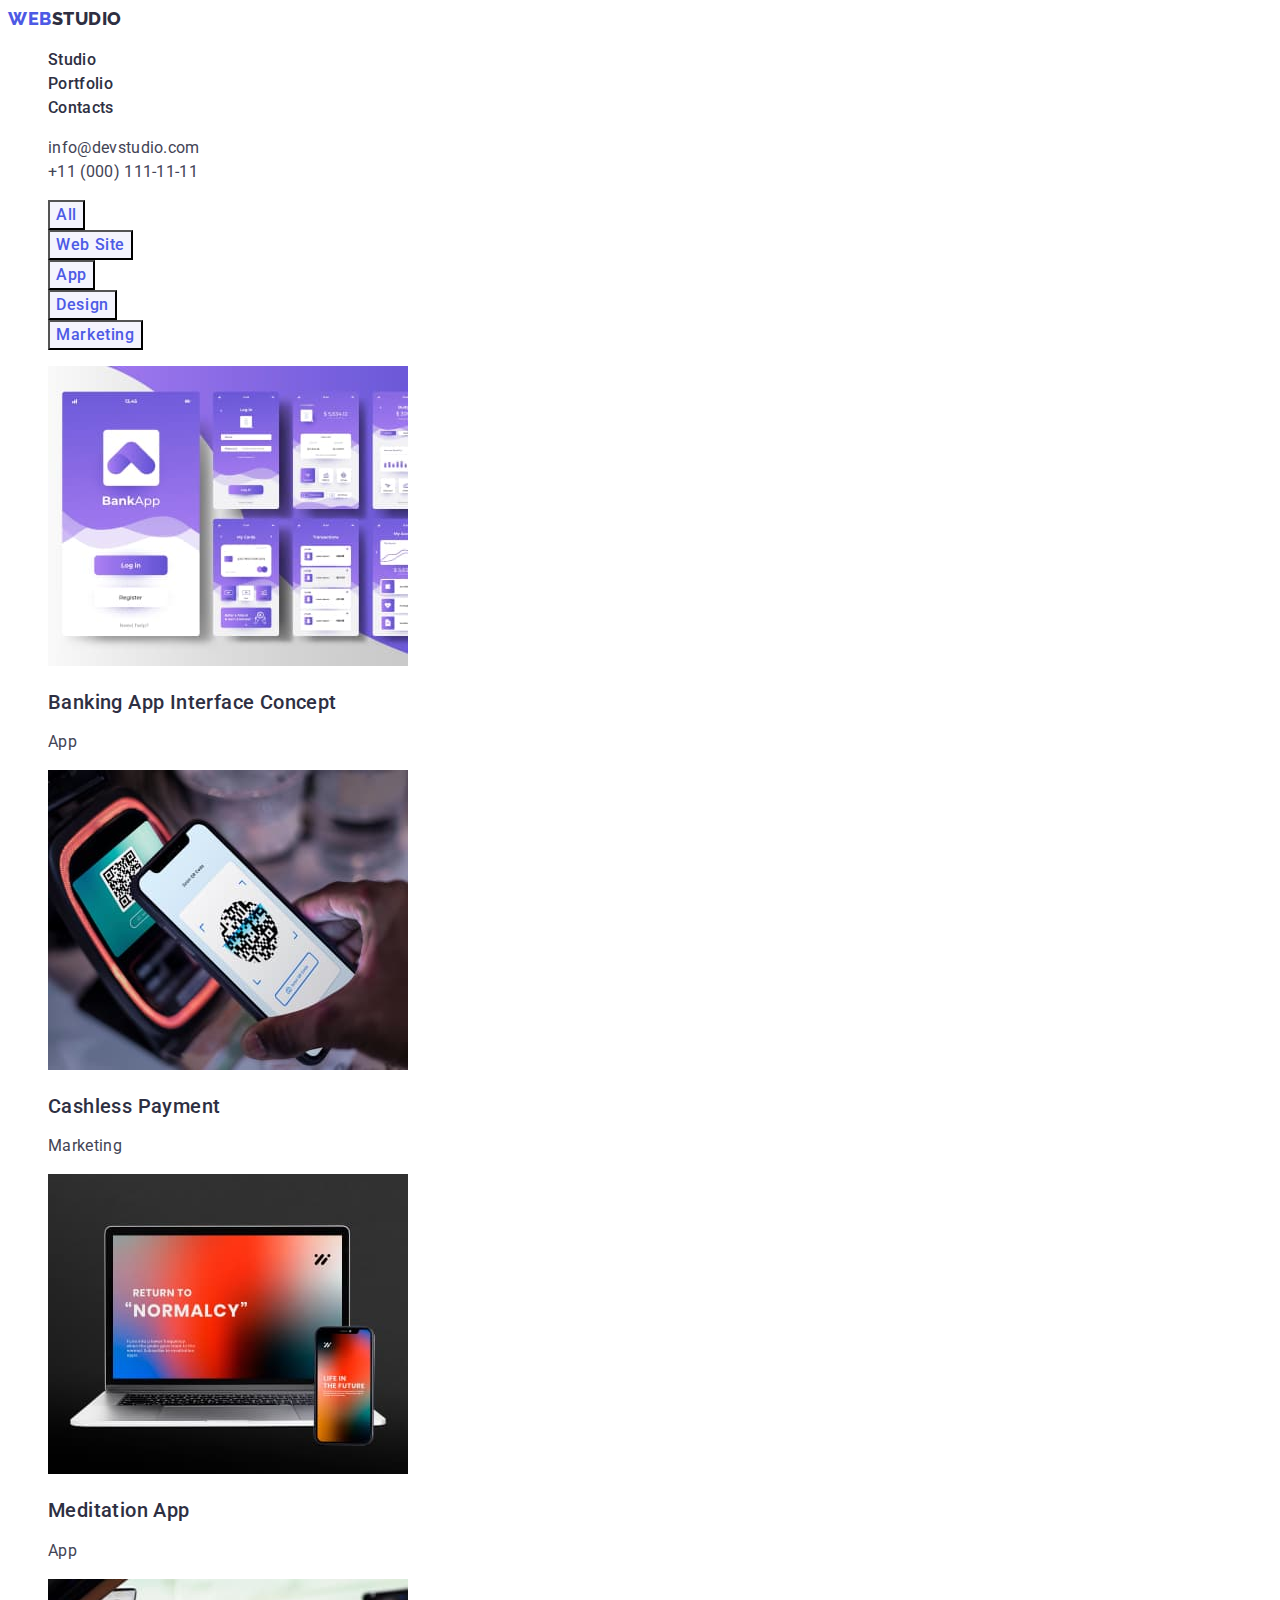
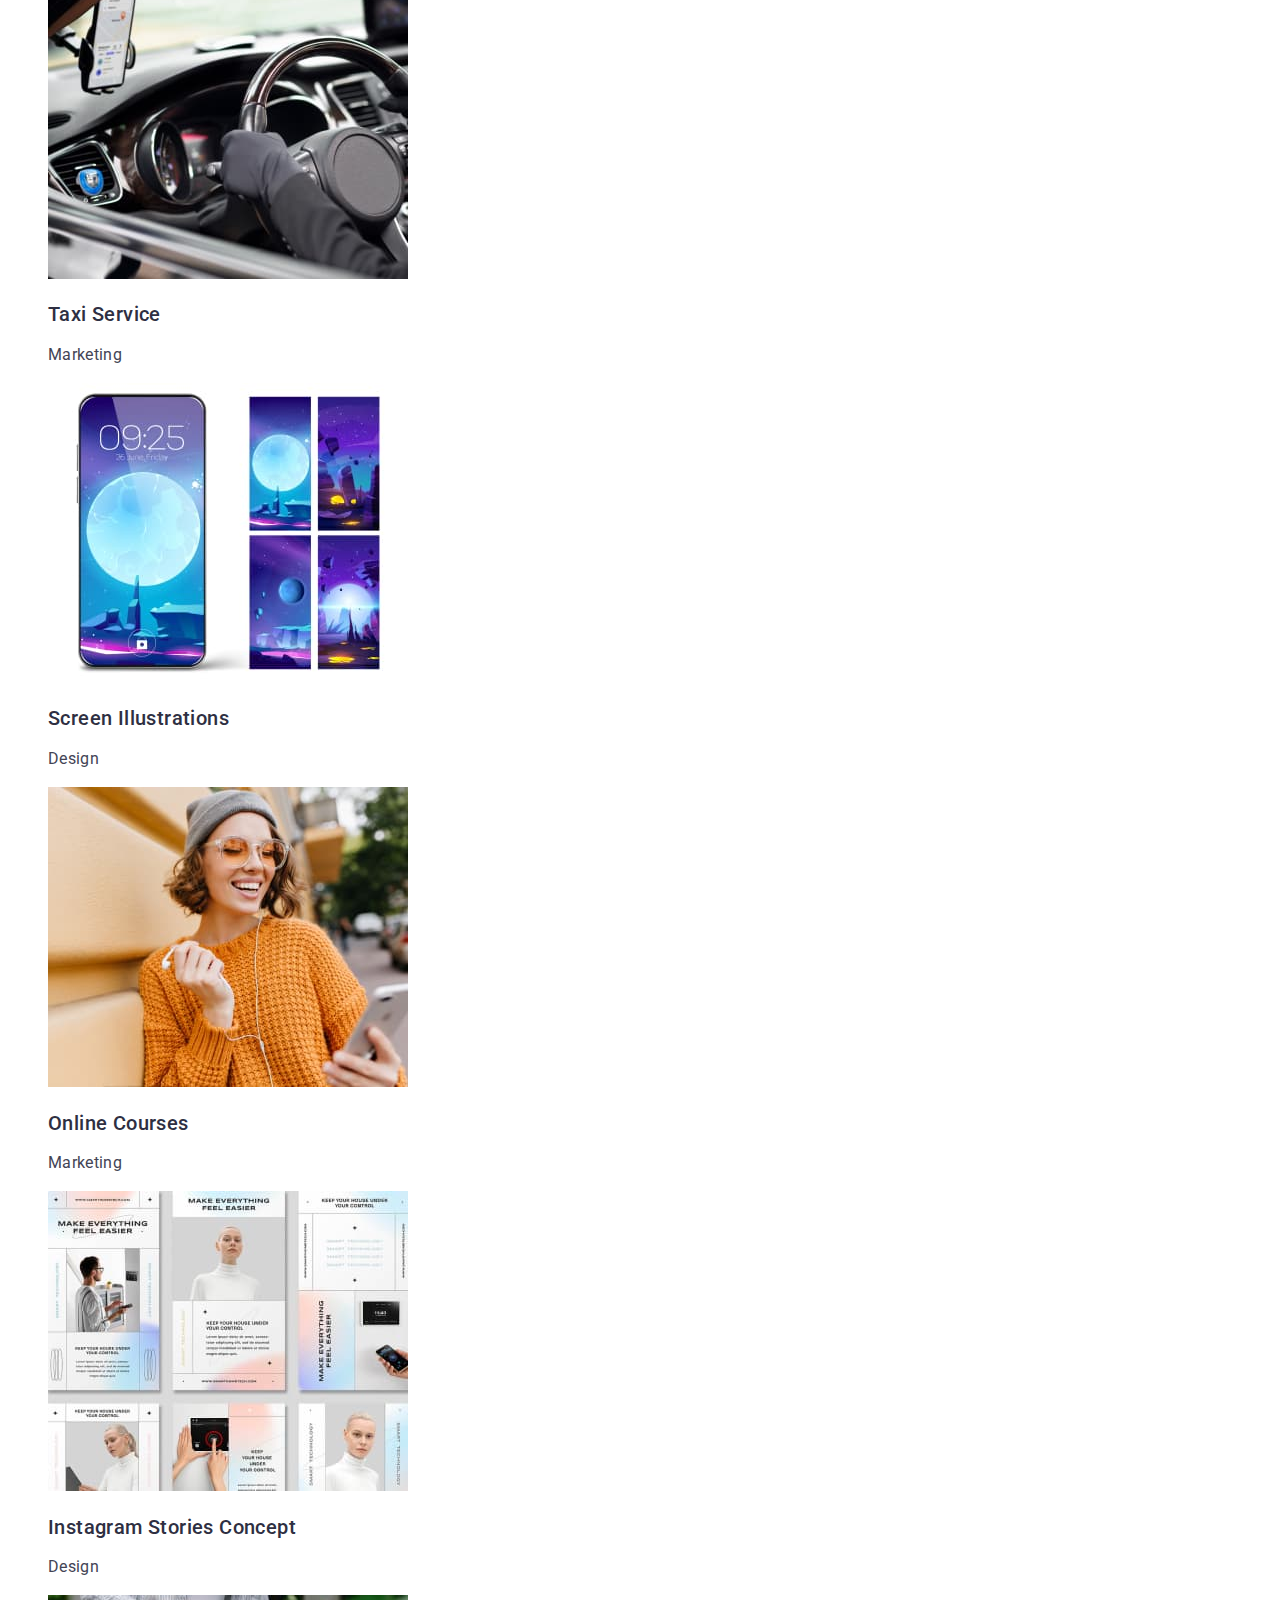
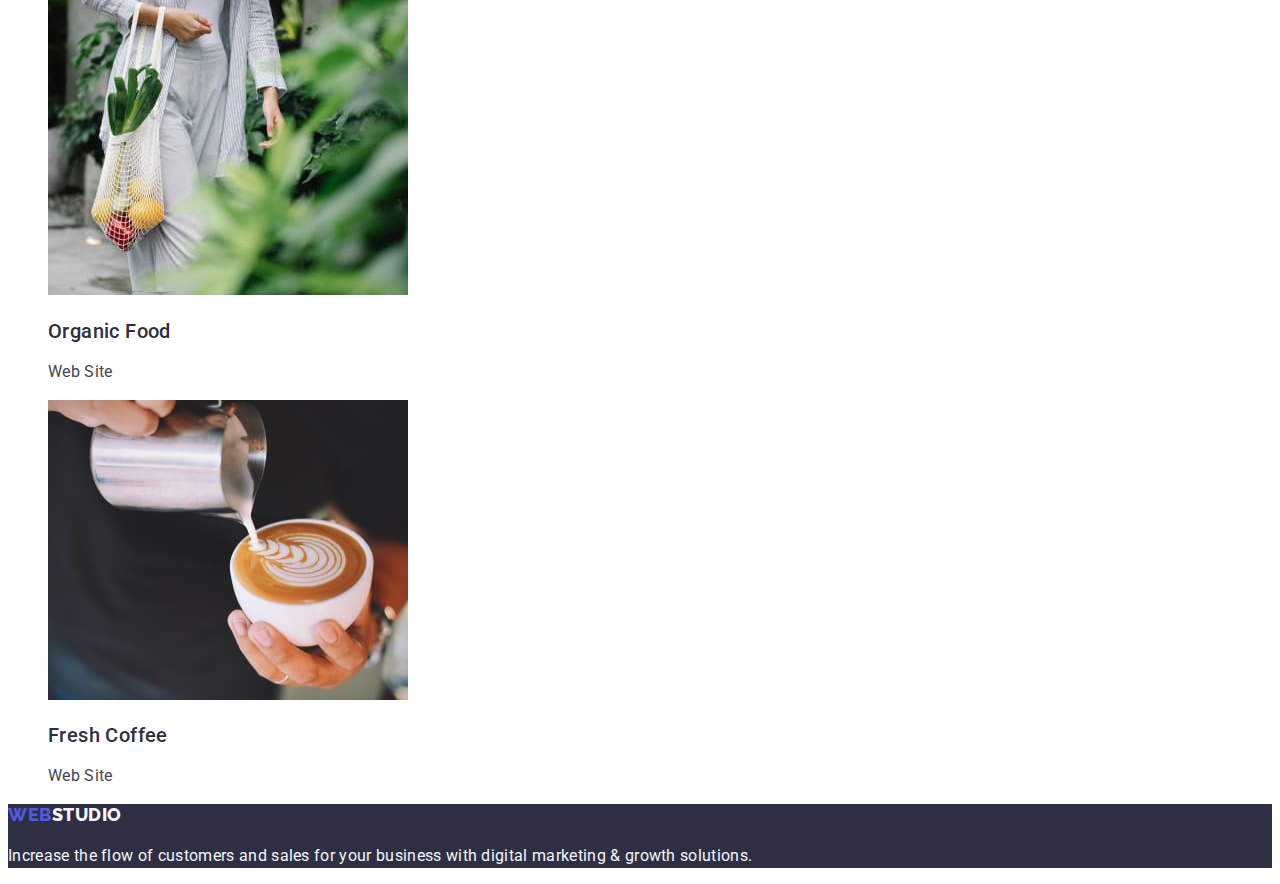
==== commit 950d2e7b: "fixed logo" ====
--- a/portfolio.html
+++ b/portfolio.html
@@ -24,7 +24,7 @@
           <li><a href="" class="link">Contacts</a></li>
         </ul>
       </nav>
-      <address>
+      <address class="contacts">
         <ul class="contacts list">
           <li><a href="mailto:info@devstudio.com" class="link">info@devstudio.com</a></li>
           <li><a href="tel:+110001111111" class="link">+11 (000) 111-11-11</a></li>
@@ -154,7 +154,7 @@
       </section>
     </main>
     <footer class="footer">
-      <a href="./index.html" class="logo link">Web<span class="accent">Studio</span></a>
+      <a href="./index.html" class="logo link">Web<span class="footer">Studio</span></a>
       <p class="description">
         Increase the flow of customers and sales for your business with digital marketing & growth
         solutions.
--- a/css/styles.css
+++ b/css/styles.css
@@ -70,7 +70,7 @@
   color: var(--primary-dark-color);
 }
 
-.logo.footer {
+.logo .footer {
   color: var(--light-mode-color);
 }
 
@@ -154,6 +154,7 @@
   font-size: 56px;
   line-height: 1.07;
   text-align: center;
+  letter-spacing: 0.02em;
 }
 
 /* Section */
